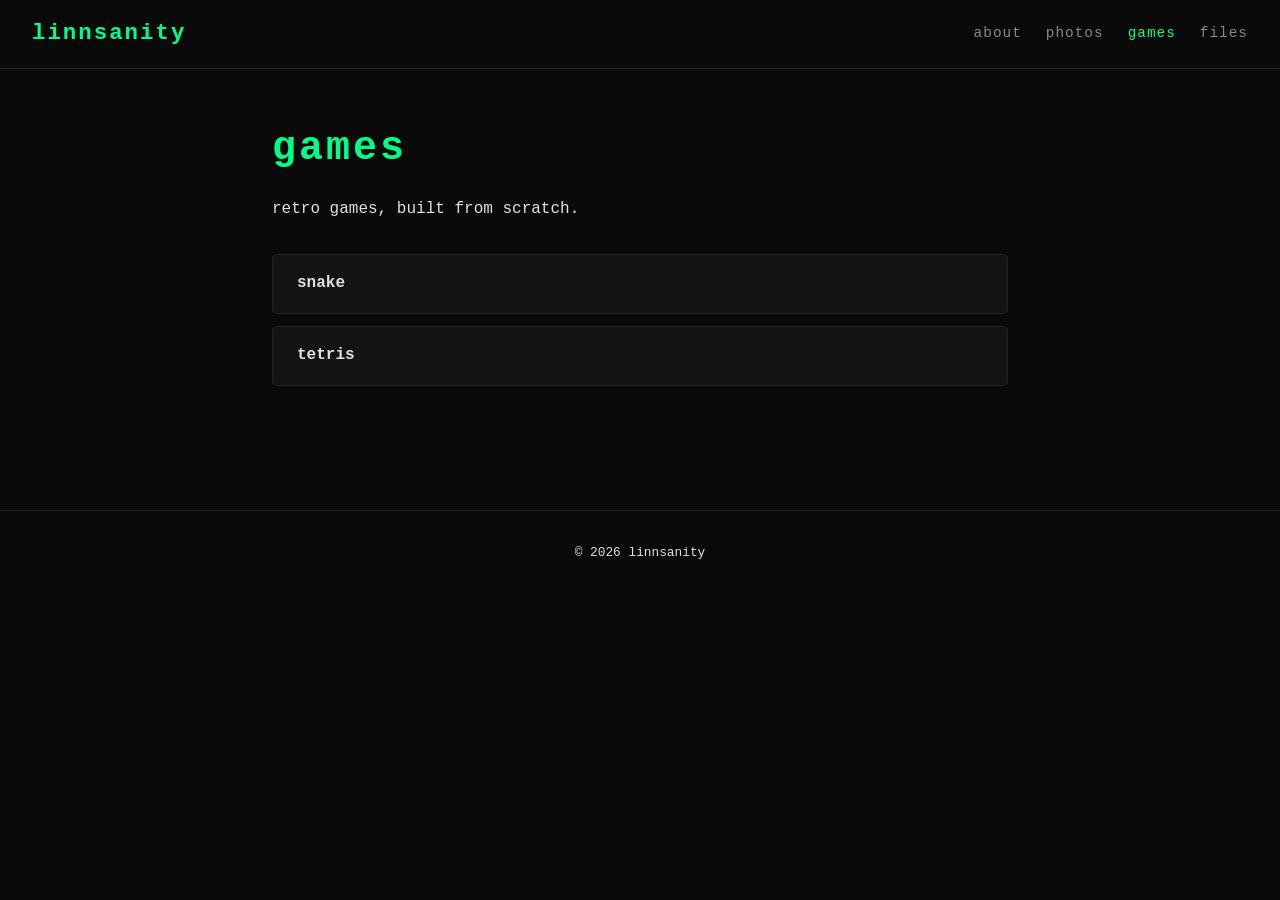
==== games.html @ 49aab88c "initial commit" ====
<!DOCTYPE html>
<html lang="en">
<head>
  <meta charset="UTF-8">
  <meta name="viewport" content="width=device-width, initial-scale=1.0">
  <title>games — linnsanity</title>
  <link rel="stylesheet" href="css/style.css">
</head>
<body>
  <main>
    <h1>games</h1>
    <p>retro games, built from scratch.</p>

    <div class="game-menu">
      <a class="game-menu-item" href="/snake">snake</a>
      <a class="game-menu-item" href="/tetris">tetris</a>
    </div>
  </main>

  <footer>
    <p>&copy; 2026 linnsanity</p>
  </footer>

  <script src="js/nav.js"></script>
</body>
</html>
---- css/style.css ----
/* ===== Reset & Base ===== */
*, *::before, *::after {
  margin: 0;
  padding: 0;
  box-sizing: border-box;
}

:root {
  --bg: #0a0a0a;
  --bg-light: #141414;
  --text: #e0e0e0;
  --text-dim: #888;
  --accent: #00ff88;
  --accent-dim: #00cc6a;
  --font: 'Courier New', Courier, monospace;
  --max-width: 800px;
}

html {
  scroll-behavior: smooth;
}

body {
  background: var(--bg);
  color: var(--text);
  font-family: var(--font);
  line-height: 1.6;
  min-height: 100vh;
}

a {
  color: var(--accent);
  text-decoration: none;
}

a:hover {
  text-decoration: underline;
}

/* ===== Navigation ===== */
nav {
  display: flex;
  align-items: center;
  justify-content: space-between;
  padding: 1rem 2rem;
  border-bottom: 1px solid #222;
  position: sticky;
  top: 0;
  background: var(--bg);
  z-index: 100;
}

nav .brand {
  font-size: 1.4rem;
  font-weight: bold;
  color: var(--accent);
  letter-spacing: 2px;
}

nav .links {
  display: flex;
  gap: 1.5rem;
}

nav .links a {
  color: var(--text-dim);
  font-size: 0.9rem;
  letter-spacing: 1px;
  transition: color 0.2s;
}

nav .links a:hover,
nav .links a.active {
  color: var(--accent);
  text-decoration: none;
}

/* ===== Main Content ===== */
main {
  max-width: var(--max-width);
  margin: 0 auto;
  padding: 3rem 2rem;
}

h1 {
  font-size: 2.5rem;
  color: var(--accent);
  margin-bottom: 1rem;
  letter-spacing: 3px;
}

h2 {
  font-size: 1.4rem;
  color: var(--accent);
  margin-bottom: 1rem;
  letter-spacing: 1px;
}

p {
  margin-bottom: 1rem;
  color: var(--text);
}

/* ===== About Page ===== */
.about-hero {
  text-align: center;
  padding: 4rem 0 2rem;
}

.about-hero h1 {
  font-size: 3.5rem;
}

.about-hero .tagline {
  color: var(--text-dim);
  font-size: 1.1rem;
  margin-top: 0.5rem;
}

.about-bio {
  margin-top: 3rem;
  padding: 2rem;
  border: 1px solid #222;
  border-radius: 4px;
  background: var(--bg-light);
}

/* ===== Photo Gallery ===== */
.gallery {
  display: grid;
  grid-template-columns: repeat(auto-fill, minmax(220px, 1fr));
  gap: 1rem;
  margin-top: 2rem;
}

.gallery-item {
  overflow: hidden;
  border-radius: 4px;
  border: 1px solid #222;
  cursor: pointer;
  transition: border-color 0.2s;
}

.gallery-item:hover {
  border-color: var(--accent);
}

.gallery-item img {
  width: 100%;
  height: 200px;
  object-fit: cover;
  display: block;
}

/* Lightbox */
.lightbox {
  display: none;
  position: fixed;
  inset: 0;
  background: rgba(0, 0, 0, 0.92);
  z-index: 200;
  align-items: center;
  justify-content: center;
  cursor: pointer;
}

.lightbox.active {
  display: flex;
}

.lightbox img {
  max-width: 90vw;
  max-height: 90vh;
  border-radius: 4px;
}

/* ===== Games Page ===== */
.game-container {
  text-align: center;
  margin-top: 2rem;
}

.game-container canvas {
  border: 2px solid var(--accent);
  border-radius: 4px;
  display: block;
  margin: 0 auto;
  image-rendering: pixelated;
}

.game-info {
  display: flex;
  justify-content: center;
  gap: 2rem;
  margin: 1rem 0;
  font-size: 1.1rem;
}

.game-info span {
  color: var(--text-dim);
}

.game-info .value {
  color: var(--accent);
  font-weight: bold;
}

.game-overlay {
  position: absolute;
  top: 50%;
  left: 50%;
  transform: translate(-50%, -50%);
  text-align: center;
  pointer-events: none;
}

.game-wrapper {
  position: relative;
  display: inline-block;
}

.game-overlay h2 {
  font-size: 2rem;
  margin-bottom: 0.5rem;
}

.game-overlay p {
  color: var(--text-dim);
}

.game-controls {
  margin-top: 1.5rem;
  color: var(--text-dim);
  font-size: 0.85rem;
}

/* ===== Games Hub ===== */
.game-menu {
  margin-top: 2rem;
}

.game-menu-item {
  display: flex;
  align-items: center;
  padding: 1rem 1.5rem;
  border: 1px solid #222;
  border-radius: 4px;
  margin-bottom: 0.75rem;
  background: var(--bg-light);
  color: var(--text);
  font-weight: bold;
  transition: border-color 0.2s, color 0.2s;
}

.game-menu-item:hover {
  border-color: var(--accent);
  color: var(--accent);
  text-decoration: none;
}

/* ===== Tetris Layout ===== */
.tetris-layout {
  display: flex;
  justify-content: center;
  align-items: flex-start;
  gap: 1.5rem;
  margin-top: 1.5rem;
}

.tetris-sidebar {
  display: flex;
  flex-direction: column;
  gap: 1rem;
  padding-top: 0.25rem;
}

.tetris-panel {
  display: flex;
  flex-direction: column;
  align-items: center;
  gap: 0.4rem;
}

.tetris-panel canvas {
  border: 1px solid #222;
  border-radius: 4px;
  background: var(--bg);
}

.tetris-label {
  font-size: 0.75rem;
  color: var(--text-dim);
  letter-spacing: 1px;
}

/* ===== Files Page ===== */
.file-list {
  margin-top: 2rem;
}

.file-item {
  display: flex;
  align-items: center;
  justify-content: space-between;
  padding: 1rem 1.5rem;
  border: 1px solid #222;
  border-radius: 4px;
  margin-bottom: 0.75rem;
  background: var(--bg-light);
  transition: border-color 0.2s;
}

.file-item:hover {
  border-color: var(--accent);
}

.file-item .file-info {
  display: flex;
  flex-direction: column;
  gap: 0.25rem;
}

.file-item .file-name {
  color: var(--text);
  font-weight: bold;
}

.file-item .file-desc {
  color: var(--text-dim);
  font-size: 0.85rem;
}

.file-item .download-btn {
  color: var(--accent);
  border: 1px solid var(--accent);
  padding: 0.4rem 1rem;
  border-radius: 4px;
  font-family: var(--font);
  font-size: 0.85rem;
  transition: background 0.2s, color 0.2s;
  display: inline-block;
}

.file-item .download-btn:hover {
  background: var(--accent);
  color: var(--bg);
  text-decoration: none;
}

.empty-state {
  text-align: center;
  padding: 4rem 2rem;
  color: var(--text-dim);
}

/* ===== Footer ===== */
footer {
  text-align: center;
  padding: 2rem;
  color: var(--text-dim);
  font-size: 0.8rem;
  border-top: 1px solid #222;
  margin-top: 4rem;
}

/* ===== Responsive ===== */
@media (max-width: 600px) {
  nav {
    flex-direction: column;
    gap: 0.75rem;
  }

  .about-hero h1 {
    font-size: 2.2rem;
  }

  .gallery {
    grid-template-columns: repeat(auto-fill, minmax(150px, 1fr));
  }

  .file-item {
    flex-direction: column;
    align-items: flex-start;
    gap: 0.75rem;
  }
}
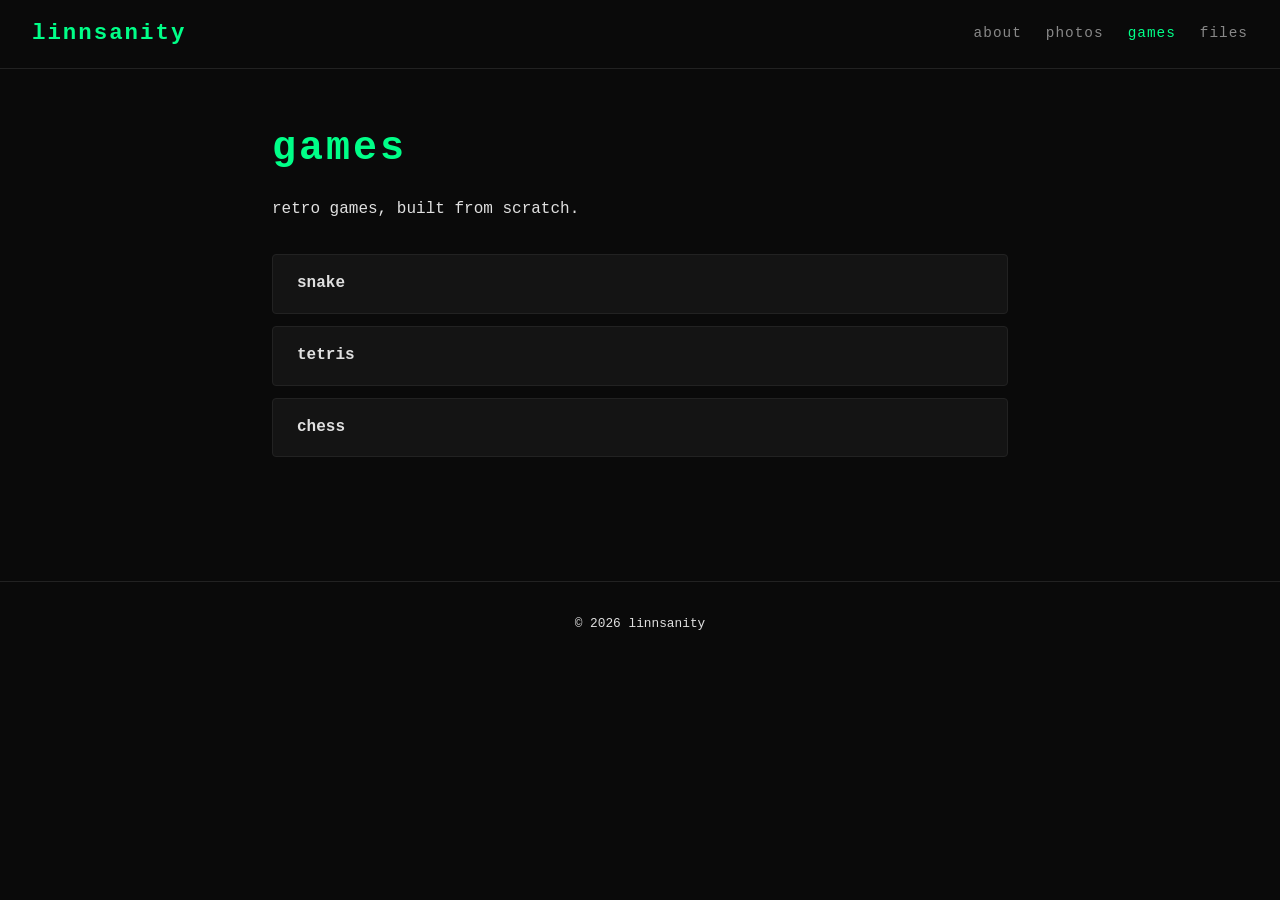
==== commit 5d21f046: "mapped main line openings/defenses to visual board" ====
--- a/games.html
+++ b/games.html
@@ -14,6 +14,7 @@
     <div class="game-menu">
       <a class="game-menu-item" href="/snake">snake</a>
       <a class="game-menu-item" href="/tetris">tetris</a>
+      <a class="game-menu-item" href="/chess">chess</a>
     </div>
   </main>
 
@@ -23,4 +24,4 @@
 
   <script src="js/nav.js"></script>
 </body>
-</html>
+</html>
--- a/css/style.css
+++ b/css/style.css
@@ -384,3 +384,182 @@
     gap: 0.75rem;
   }
 }
+
+/* ===== Chess Trainer ===== */
+.chess-color-select {
+  display: flex;
+  gap: 1rem;
+  margin-top: 2rem;
+}
+
+.chess-color-btn {
+  flex: 1;
+  padding: 1.5rem;
+  border: 1px solid #222;
+  border-radius: 4px;
+  background: var(--bg-light);
+  color: var(--text);
+  font-family: var(--font);
+  font-size: 1rem;
+  font-weight: bold;
+  cursor: pointer;
+  transition: border-color 0.2s, color 0.2s;
+}
+
+.chess-color-btn:hover,
+.chess-color-btn.active {
+  border-color: var(--accent);
+  color: var(--accent);
+}
+
+.chess-opening-list {
+  margin-top: 1.5rem;
+}
+
+.chess-opening-item {
+  display: block;
+  padding: 1rem 1.5rem;
+  border: 1px solid #222;
+  border-radius: 4px;
+  margin-bottom: 0.75rem;
+  background: var(--bg-light);
+  cursor: pointer;
+  transition: border-color 0.2s;
+}
+
+.chess-opening-item:hover,
+.chess-opening-item:focus-visible {
+  border-color: var(--accent);
+  outline: none;
+}
+
+.chess-opening-item .name {
+  display: block;
+  font-weight: bold;
+  color: var(--text);
+}
+
+.chess-opening-item .setup {
+  display: block;
+  color: var(--text-dim);
+  font-size: 0.85rem;
+  margin-top: 0.25rem;
+}
+
+.chess-back-btn {
+  background: none;
+  border: none;
+  color: var(--text-dim);
+  font-family: var(--font);
+  font-size: 0.85rem;
+  cursor: pointer;
+  padding: 0;
+  margin-bottom: 1rem;
+}
+
+.chess-back-btn:hover,
+.chess-back-btn:focus-visible {
+  color: var(--accent);
+}
+
+.chess-status {
+  text-align: center;
+  color: var(--text-dim);
+  margin-bottom: 1rem;
+  min-height: 1.4em;
+}
+
+.chess-status.bot-thinking { color: var(--accent-dim); }
+.chess-status.player-turn { color: var(--accent); }
+.chess-status.off-book { color: #ff9955; }
+
+.chess-board-wrapper {
+  display: flex;
+  justify-content: center;
+}
+
+.chess-board {
+  display: grid;
+  grid-template-columns: repeat(8, 1fr);
+  grid-template-rows: repeat(8, 1fr);
+  width: min(90vw, 480px);
+  height: min(90vw, 480px);
+  border: 2px solid var(--accent);
+  border-radius: 4px;
+  overflow: hidden;
+}
+
+.chess-square {
+  position: relative;
+  display: flex;
+  align-items: center;
+  justify-content: center;
+  font-size: min(8vw, 2.2rem);
+  user-select: none;
+}
+
+.chess-square.light { background: var(--bg-light); }
+.chess-square.dark { background: var(--bg); }
+.chess-square.last-move { background: rgba(0, 255, 136, 0.12); }
+.chess-square.selected { box-shadow: inset 0 0 0 3px var(--accent); }
+.chess-square.legal-capture { box-shadow: inset 0 0 0 3px rgba(0, 255, 136, 0.5); }
+
+.chess-square.legal-target::after {
+  content: '';
+  position: absolute;
+  width: 28%;
+  height: 28%;
+  border-radius: 50%;
+  background: rgba(0, 255, 136, 0.35);
+  pointer-events: none;
+}
+
+.chess-piece {
+  line-height: 1;
+  transition: opacity 0.15s;
+}
+
+.chess-piece.own {
+  color: var(--accent);
+  text-shadow: 0 0 6px rgba(0, 255, 136, 0.5);
+}
+
+.chess-piece.opponent {
+  color: var(--text-dim);
+}
+
+.chess-piece[draggable="true"] {
+  cursor: grab;
+}
+
+.chess-piece.dragging {
+  opacity: 0.35;
+}
+
+.chess-controls {
+  text-align: center;
+  margin-top: 1.5rem;
+}
+
+.chess-btn {
+  color: var(--accent);
+  border: 1px solid var(--accent);
+  padding: 0.5rem 1.2rem;
+  border-radius: 4px;
+  background: none;
+  font-family: var(--font);
+  font-size: 0.85rem;
+  cursor: pointer;
+  transition: background 0.2s, color 0.2s;
+}
+
+.chess-btn:hover {
+  background: var(--accent);
+  color: var(--bg);
+}
+
+@media (max-width: 600px) {
+  .chess-color-select {
+    flex-direction: column;
+  }
+}
